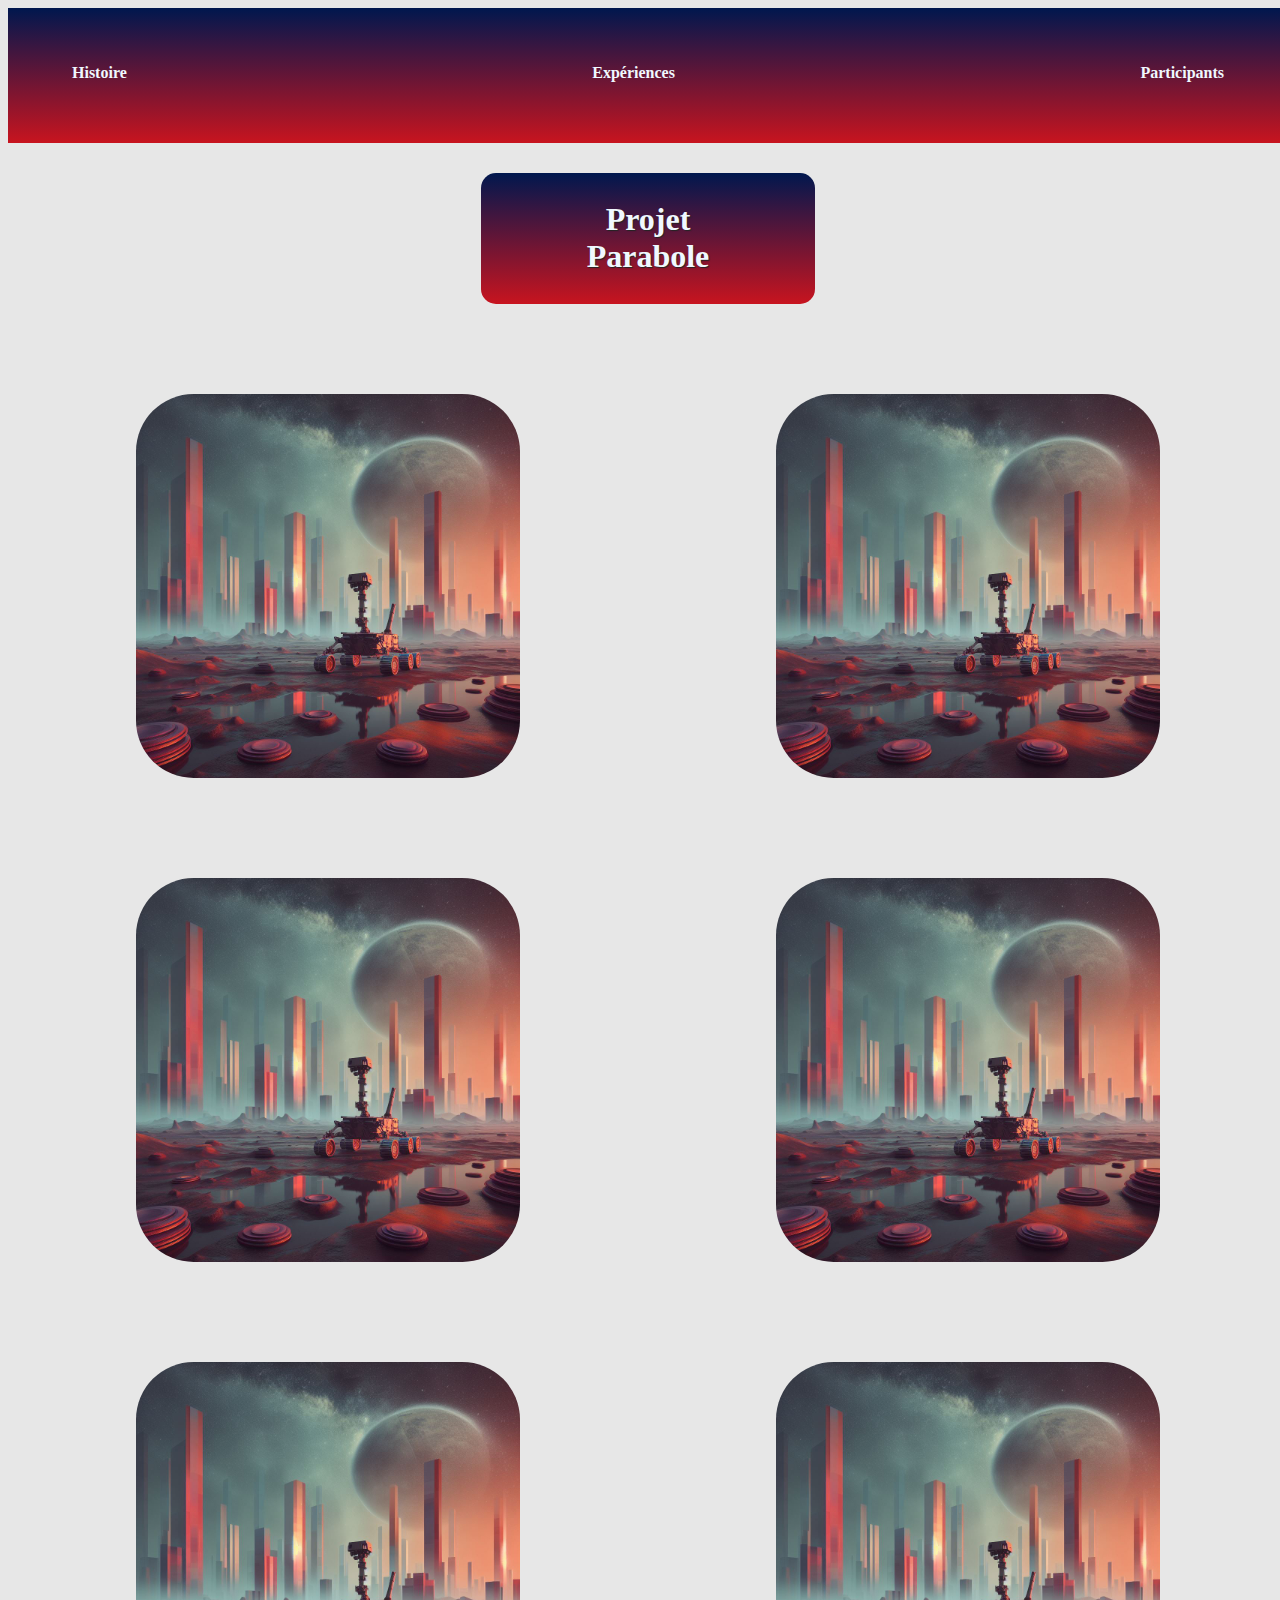
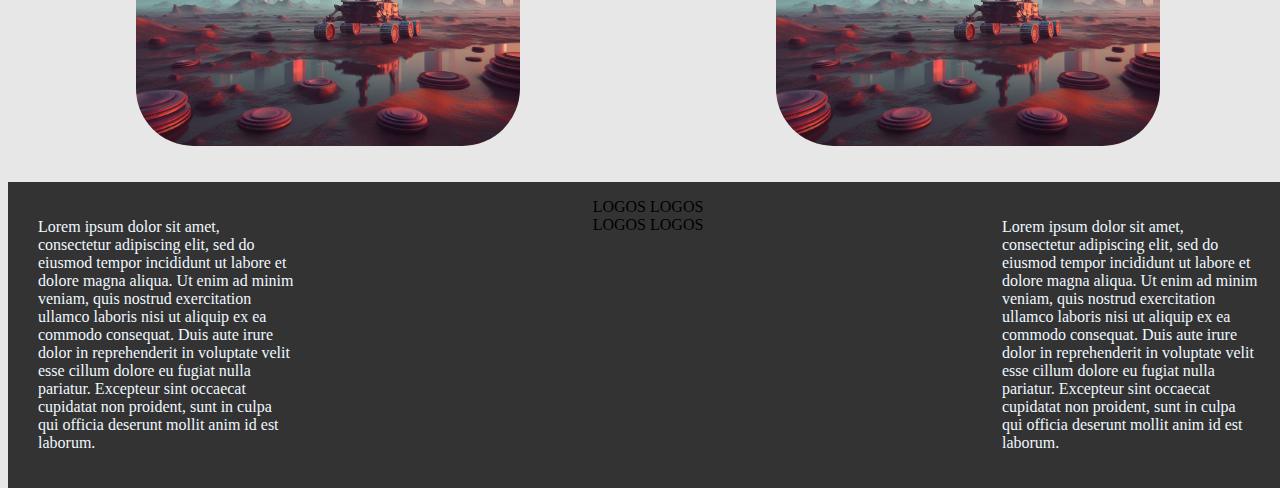
==== Site parabole/HTML/index.html @ 3cb56f8b "Add files via upload" ====
<!DOCTYPE html>
<html lang="fr">
    <head>
        <meta charset="utf-8"/>
        <meta name="auteur" content="Selim Affes"/>

        <link href="../CSS/accueil.css" rel="stylesheet"/>
        <title>Projet Parabole</title>
    </head>
    <body style="background: #e7e7e7;">
        <div id="left_right" style="padding-left:5%; padding-right:5%;  padding-top: 40px; padding-bottom: 45px; background: linear-gradient(#00174E, #C8141F);">
            <div>
                <p>
                    <a href="index.html" id="liens_pages">
                        <strong>Histoire</strong>
                    </a>
                </p>
            </div>
            <div>
                    <p>
                        <a href="experiences.html" id="liens_pages">
                            <strong>Expériences</strong>
                        </a>
                    </p>
                </a>
            </div>
            <div>
                <p>
                    <a href="participants.html" id="liens_pages">
                        <strong>Participants</strong>
                    </a>
                </p>
            </div>
        </div>



        <div id="titre">
            <h1>Projet<br>Parabole</h1>
        </div>

        <br><br>

        <br><br><br>



    <div id="left_right" style="margin-bottom: 100px;">
        <div class="container">
            <img src="../images/Rover.jpeg" alt="Avatar" class="image">
            <div class="overlay">
              <div class="text">Expérience 1</div>
            </div>
          </div>


          <div class="container">
            <img src="../images/Rover.jpeg" alt="Avatar" class="image">
            <div class="overlay">
              <div class="text">Expérience 2</div>
            </div>
          </div>
        </div>


        <div id="left_right" style="margin-bottom: 100px;">
            <div class="container">
                <img src="../images/Rover.jpeg" alt="Avatar" class="image">
                <div class="overlay">
                  <div class="text">Expérience 3</div>
                </div>
              </div>
              <div class="container">
                <img src="../images/Rover.jpeg" alt="Avatar" class="image">
                <div class="overlay">
                  <div class="text">Expérience 4</div>
                </div>
              </div>
            </div>


            <div id="left_right">
                <div class="container">
                    <img src="../images/Rover.jpeg" alt="Avatar" class="image">
                    <div class="overlay">
                      <div class="text">Expérience 5</div>
                    </div>
                  </div>
                  <div class="container">
                    <img src="../images/Rover.jpeg" alt="Avatar" class="image">
                    <div class="overlay">
                      <div class="text">Expérience 6</div>
                    </div>
                  </div>
                </div>

                



    <br><br>




    <div id="left_right" style="background-color: #333333;">
        <div id="fin">
            <p>
                Lorem ipsum dolor sit amet, consectetur adipiscing elit, sed do eiusmod tempor incididunt ut labore et dolore magna aliqua. Ut enim ad minim veniam, quis nostrud exercitation ullamco laboris nisi ut aliquip ex ea commodo consequat. Duis aute irure dolor in reprehenderit in voluptate velit esse cillum dolore eu fugiat nulla pariatur. Excepteur sint occaecat cupidatat non proident, sunt in culpa qui officia deserunt mollit anim id est laborum.
            </p>
        </div>

        <div>
            <p>
                LOGOS     LOGOS<br>LOGOS      LOGOS
            </p>
        </div>

        <div id="fin">
            <p >
                Lorem ipsum dolor sit amet, consectetur adipiscing elit, sed do eiusmod tempor incididunt ut labore et dolore magna aliqua. Ut enim ad minim veniam, quis nostrud exercitation ullamco laboris nisi ut aliquip ex ea commodo consequat. Duis aute irure dolor in reprehenderit in voluptate velit esse cillum dolore eu fugiat nulla pariatur. Excepteur sint occaecat cupidatat non proident, sunt in culpa qui officia deserunt mollit anim id est laborum.
            </p>
        </div>
    </div>







    </body>
</html>
---- Site parabole/CSS/accueil.css ----
html , body{height: 100%; width: 100%;}


#liens_pages
{
    text-decoration: none;
    color:aliceblue;
}

h1
{
    color: aliceblue;
    text-align: center;
    font-weight: bolder;
    text-shadow: 1px 1px 1px rgb(36, 36, 36);
}

#titre
{
    background: linear-gradient(#00174E, #C8141F);
    padding : 7px;
    max-width: 25%;
    margin-left:auto;
    margin-right:auto;
    margin-top: 30px;
    border-radius: 15px;
}

h2
{
    color: white;
    text-align: center;
}


#contenu
{
    background-color: white;
    width:672px;
    margin: auto;
    border-radius: 15px;
}

#contenu_texte
{
    padding-left:30px;
    padding-right: 20px;
    padding-bottom: 20px;
    padding-top: 10px;
}

#photo_contenu
{
    border-top-right-radius: 10px;
    border-top-left-radius: 10px;
}


#left_right
{
    display:flex;
    justify-content: space-between;
}


#fin
{
    color: aliceblue;
    width: 20%;
    padding-top: 20px;
    padding-bottom: 20px;
    padding-right: 30px;
    padding-left: 30px
}



  
.container {
    position: relative;
    width: 30%;
    margin: auto;

  }
  
  .image {
    display: block;
    width: 100%;
    height: auto;
    border-radius: 15%;
  }
  
  .overlay {
    position: absolute;
    top: 0;
    bottom: 0;
    left: 0;
    right: 0;
    height: 100%;
    width: 100%;
    opacity: 0;
    transition: .8s ease;
    background: linear-gradient(#00174Ecc, #C8141Fcc);
    border-radius: 15%;
  }
  
  .container:hover .overlay {
    opacity: 1;
  }
  
  .text {
    color: aliceblue;
    font-size: 20px;
    position: absolute;
    top: 50%;
    left: 50%;
    -webkit-transform: translate(-50%, -50%);
    -ms-transform: translate(-50%, -50%);
    transform: translate(-50%, -50%);
    text-align: center;
  }
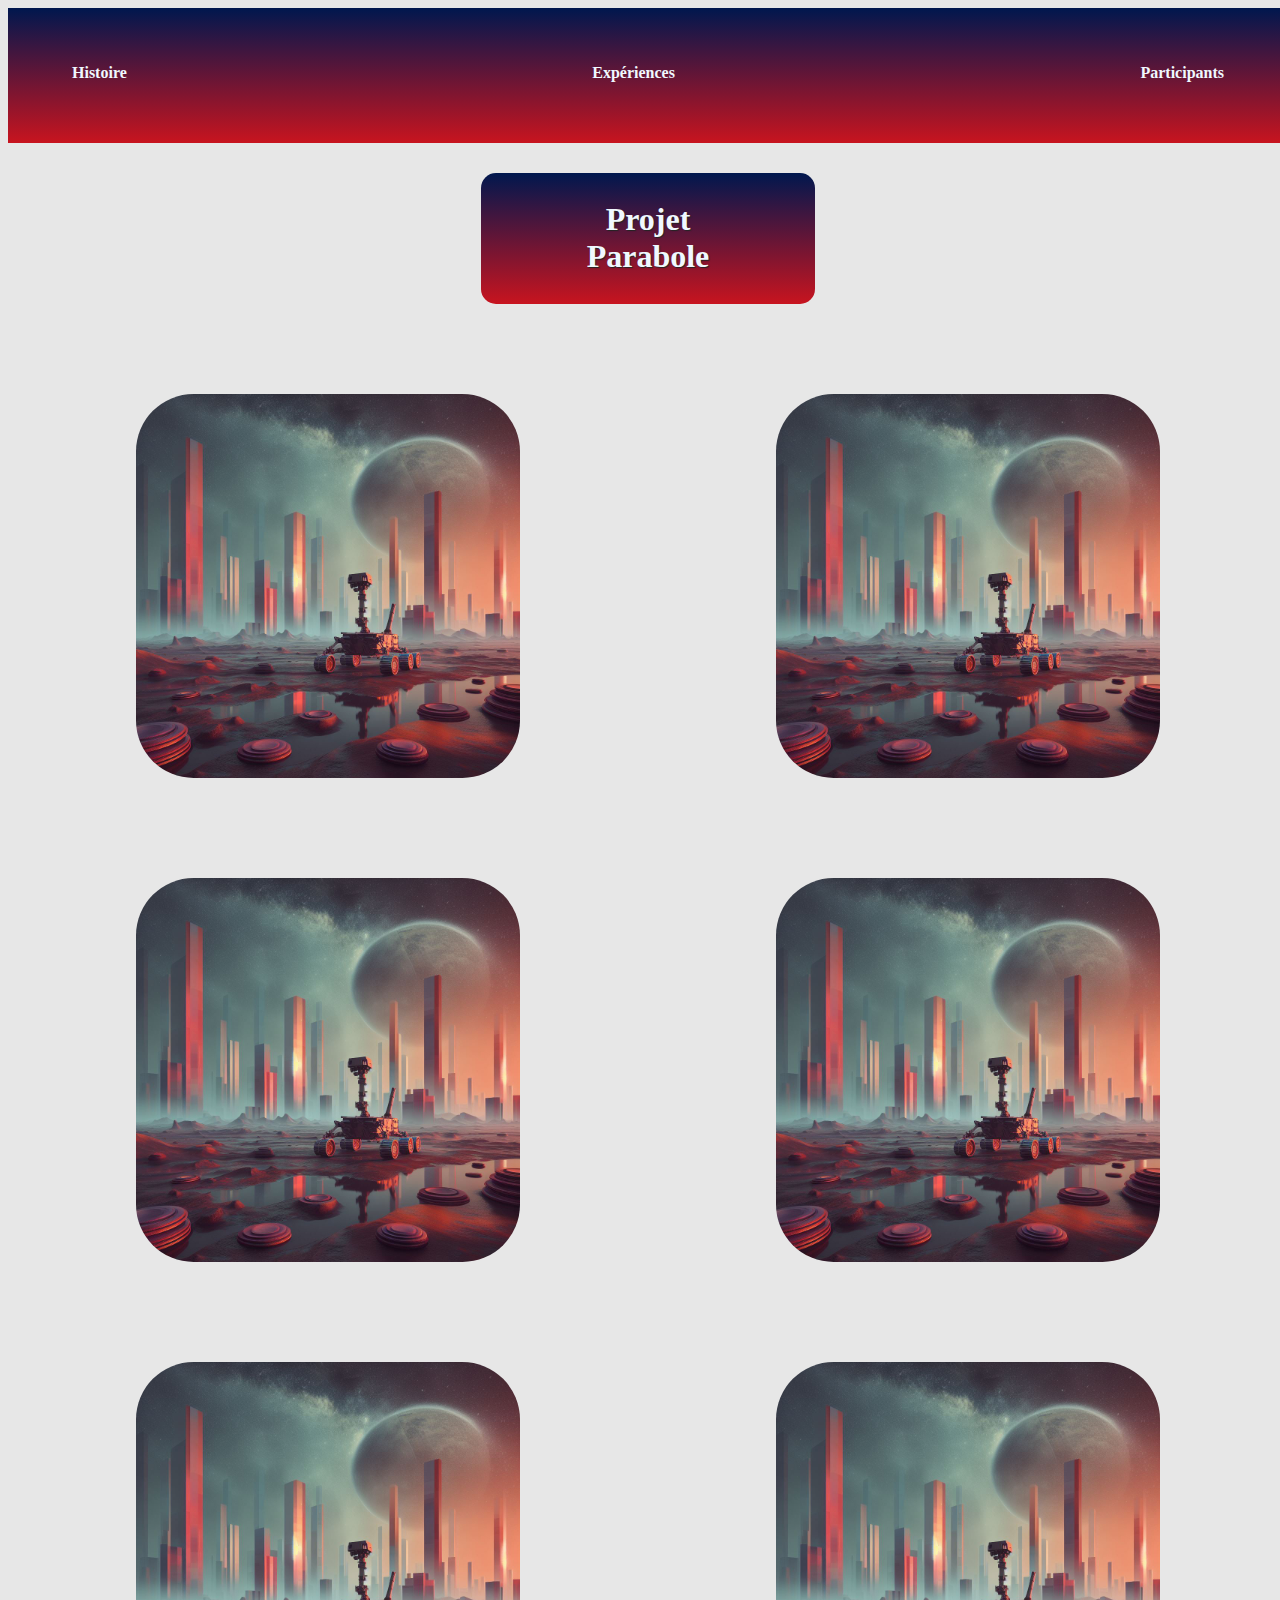
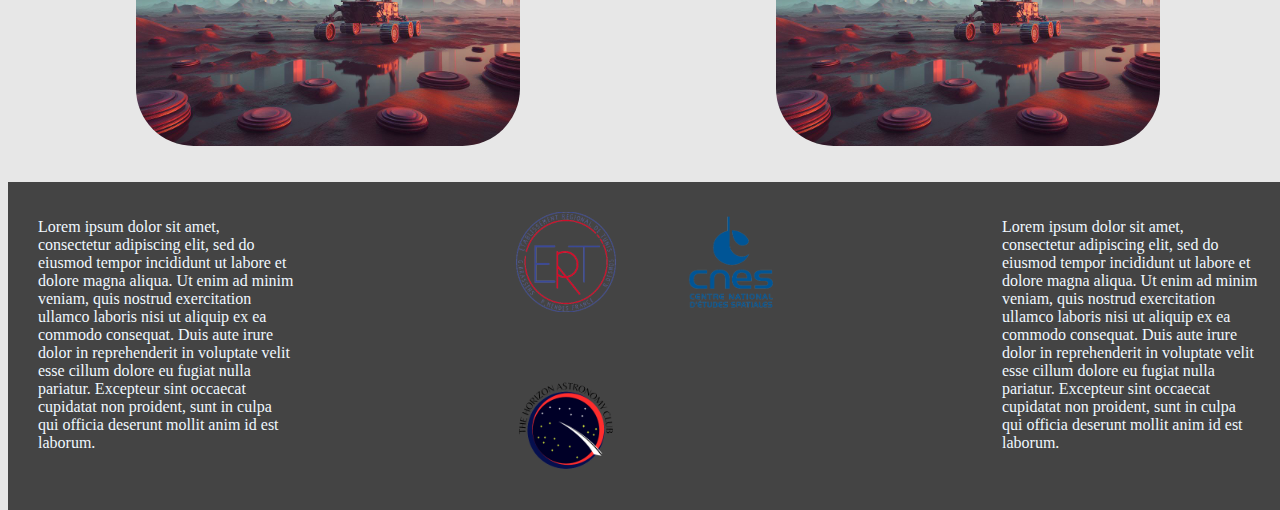
==== commit fa1614bb: "Add files via upload" ====
--- a/Site parabole/HTML/index.html
+++ b/Site parabole/HTML/index.html
@@ -103,17 +103,18 @@
 
 
 
-    <div id="left_right" style="background-color: #333333;">
+    <div id="left_right" style="background-color: #444444;">
         <div id="fin">
             <p>
                 Lorem ipsum dolor sit amet, consectetur adipiscing elit, sed do eiusmod tempor incididunt ut labore et dolore magna aliqua. Ut enim ad minim veniam, quis nostrud exercitation ullamco laboris nisi ut aliquip ex ea commodo consequat. Duis aute irure dolor in reprehenderit in voluptate velit esse cillum dolore eu fugiat nulla pariatur. Excepteur sint occaecat cupidatat non proident, sunt in culpa qui officia deserunt mollit anim id est laborum.
             </p>
         </div>
 
-        <div>
-            <p>
-                LOGOS     LOGOS<br>LOGOS      LOGOS
-            </p>
+        <div >
+          <img src="../images/ert.png" style="width: 100px; height: auto; padding: 30px; align-self: center;">
+          <img src="../images/cnes.png" style="width: 100px; height: auto; padding: 30px;">
+          <br>
+          <img src="../images/logotxtnoir.png" style="width: 100px; height: auto; padding: 30px;">
         </div>
 
         <div id="fin">
